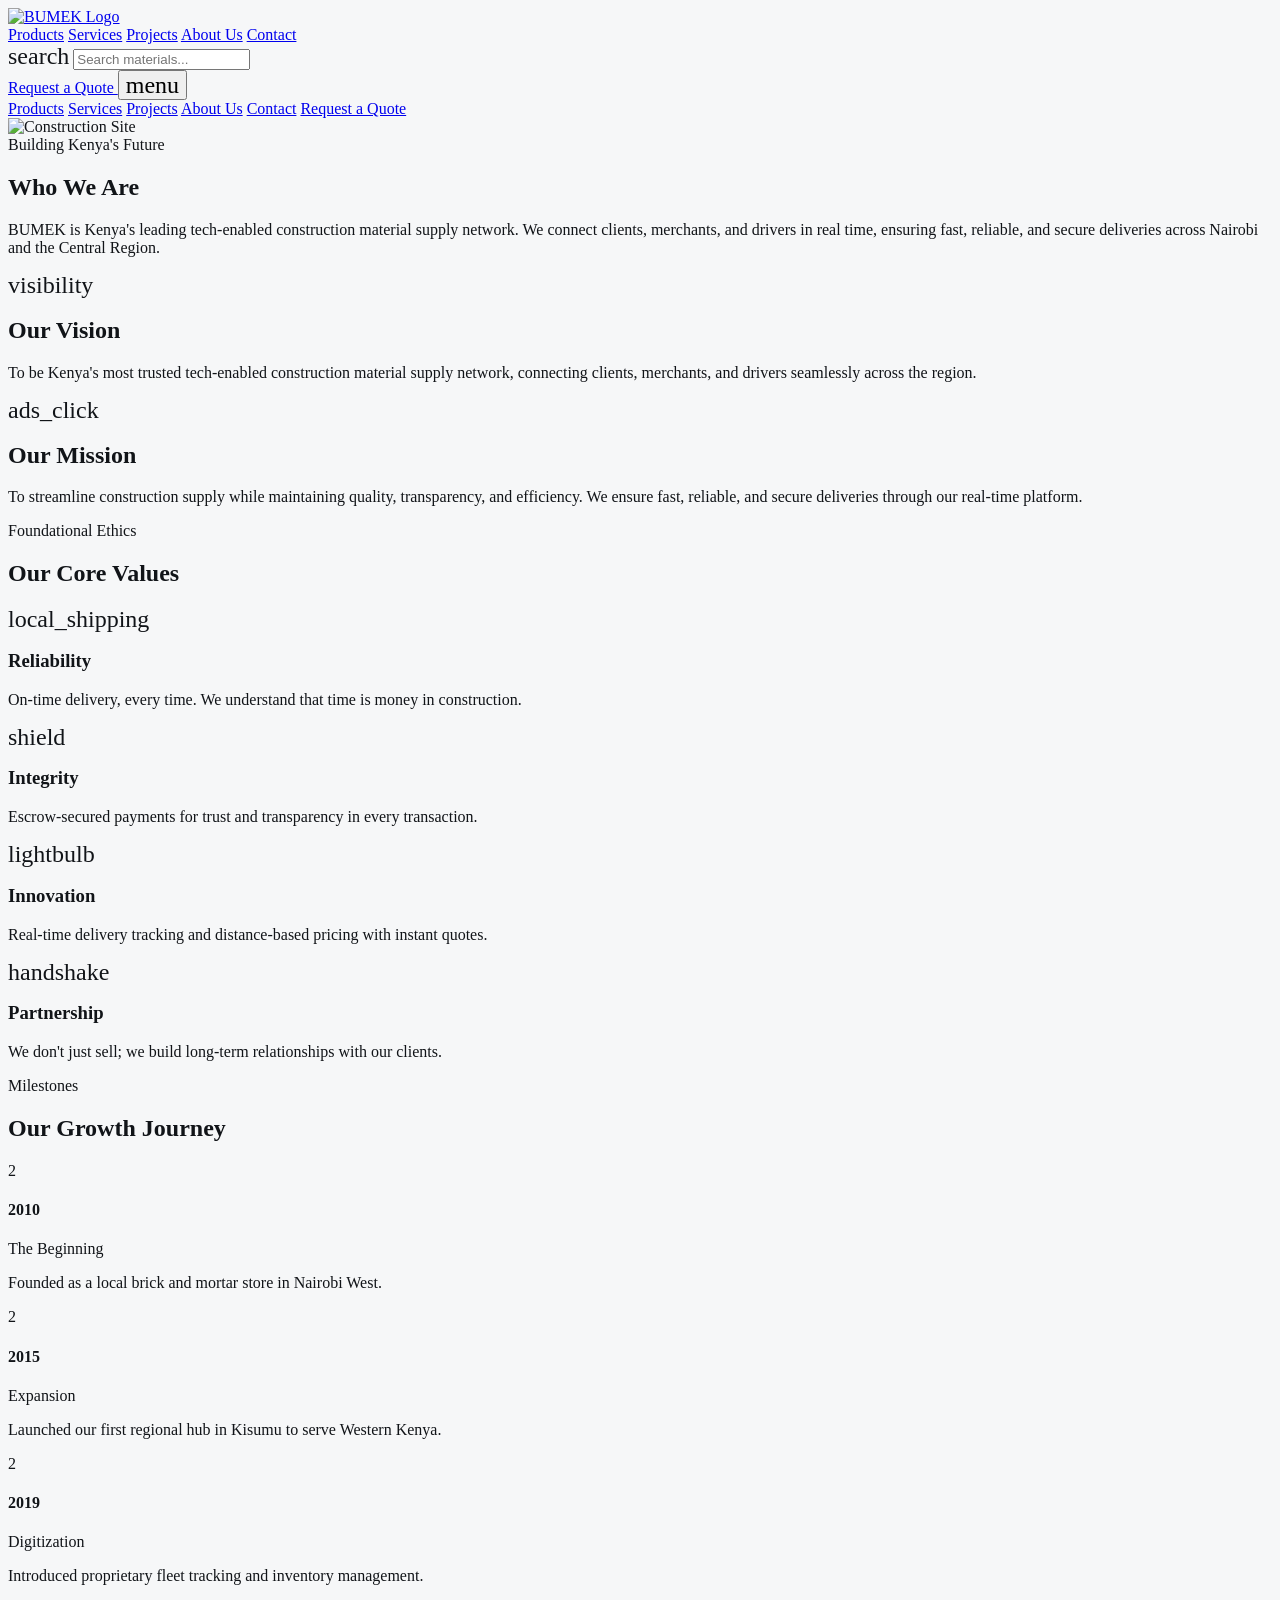
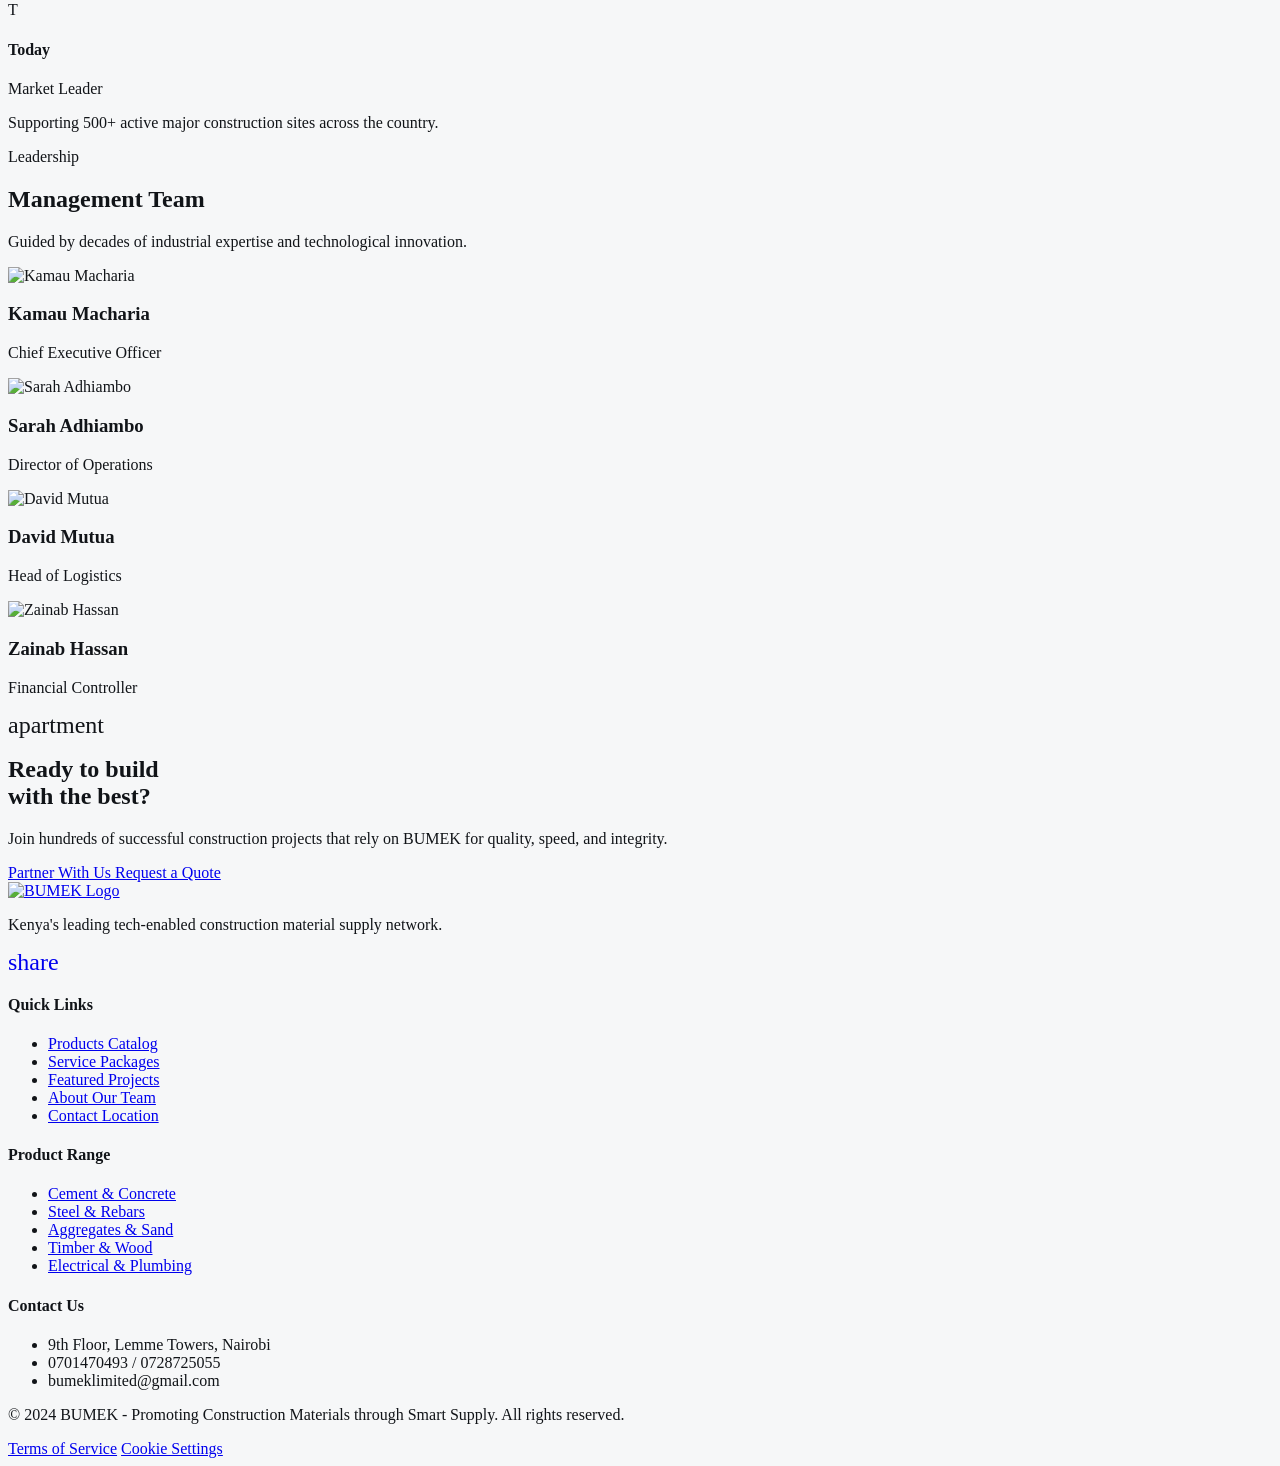
==== about.html @ 38a897b5 "Initial commit for BUMEK pure HTML refactor" ====
<!DOCTYPE html>
<html lang="en" class="scroll-smooth">
<head>
    <meta charset="UTF-8">
    <meta name="viewport" content="width=device-width, initial-scale=1.0">
    <title>About Us - BUMEK</title>
    <link rel="icon" type="image/png" href="/favicon.png">
    <link rel="preconnect" href="https://fonts.googleapis.com">
    <link rel="preconnect" href="https://fonts.gstatic.com" crossorigin>
    <link href="https://fonts.googleapis.com/css2?family=Manrope:wght@200..800&display=swap" rel="stylesheet">
    <link rel="stylesheet" href="/css/globals.css">
</head>
<body class="font-display antialiased overflow-x-hidden">
    <div id="navbar-container"></div>

    <main class="flex-1">
        <!-- HERO SECTION -->
        <section class="w-full bg-white dark:bg-slate-900 border-b border-slate-100">
            <div class="max-w-[1200px] mx-auto px-6 md:px-10 py-10 md:py-16">
                <div class="relative w-full aspect-[21/9] rounded-[32px] overflow-hidden shadow-2xl group border border-slate-100 observe-animate">
                    <div class="absolute inset-0 bg-gradient-to-r from-slate-900/80 via-slate-900/40 to-transparent z-10"></div>
                    <img
                        src="https://lh3.googleusercontent.com/aida-public/[base64]"
                        alt="Construction Site"
                        class="absolute inset-0 w-full h-full object-cover transition-transform duration-700 group-hover:scale-105"
                    />
                    <div class="relative z-20 h-full flex flex-col justify-center px-8 md:px-16 max-w-2xl text-white">
                        <span class="bg-accent-red text-[10px] uppercase tracking-widest font-black px-4 py-1.5 rounded-full mb-6 w-fit shadow-lg shadow-accent-red/20">
                            Building Kenya's Future
                        </span>
                        <h1 class="text-4xl md:text-7xl font-black leading-[0.9] tracking-tight mb-6">
                            Who We <span class="text-primary italic">Are</span>
                        </h1>
                        <p class="text-lg md:text-xl font-medium leading-relaxed opacity-95 text-slate-100">
                            BUMEK is Kenya's leading tech-enabled construction material supply network. We connect clients, merchants, and drivers in real time, ensuring fast, reliable, and secure deliveries across Nairobi and the Central Region.
                        </p>
                    </div>
                </div>
            </div>
        </section>

        <!-- VISION & MISSION -->
        <section class="max-w-[1200px] mx-auto w-full px-6 md:px-10 py-20">
            <div class="grid md:grid-cols-2 gap-10">
                <div class="group p-10 rounded-[40px] border border-slate-100 bg-white shadow-sm hover:shadow-2xl hover:border-primary/20 transition-all duration-500 observe-animate">
                    <div class="w-16 h-16 rounded-3xl bg-primary/10 flex items-center justify-center text-primary mb-8 group-hover:bg-primary group-hover:text-white group-hover:scale-110 transition-all shadow-sm">
                        <span class="material-symbols-outlined text-3xl">visibility</span>
                    </div>
                    <h2 class="text-3xl font-black mb-6 tracking-tight">Our Vision</h2>
                    <p class="text-slate-600 font-medium text-lg leading-relaxed">
                        To be Kenya's most trusted tech-enabled construction material supply network, connecting clients, merchants, and drivers seamlessly across the region.
                    </p>
                </div>
                <div class="group p-10 rounded-[40px] border border-slate-100 bg-white shadow-sm hover:shadow-2xl hover:border-primary/20 transition-all duration-500 observe-animate" style="transition-delay: 100ms;">
                    <div class="w-16 h-16 rounded-3xl bg-primary/10 flex items-center justify-center text-primary mb-8 group-hover:bg-primary group-hover:text-white group-hover:scale-110 transition-all shadow-sm">
                        <span class="material-symbols-outlined text-3xl">ads_click</span>
                    </div>
                    <h2 class="text-3xl font-black mb-6 tracking-tight">Our Mission</h2>
                    <p class="text-slate-600 font-medium text-lg leading-relaxed">
                        To streamline construction supply while maintaining quality, transparency, and efficiency. We ensure fast, reliable, and secure deliveries through our real-time platform.
                    </p>
                </div>
            </div>
        </section>

        <!-- CORE VALUES -->
        <section class="bg-slate-50 py-24">
            <div class="max-w-[1200px] mx-auto px-6 md:px-10">
                <div class="text-center mb-16 observe-animate">
                    <span class="text-accent-red text-xs font-black uppercase tracking-[0.3em] mb-4 block">Foundational Ethics</span>
                    <h2 class="text-4xl md:text-5xl font-black tracking-tight mb-4">Our Core Values</h2>
                    <div class="h-1.5 w-24 bg-primary mx-auto rounded-full"></div>
                </div>
                <div class="grid grid-cols-1 sm:grid-cols-2 lg:grid-cols-4 gap-8">
                    <div class="bg-white p-8 rounded-[32px] text-center shadow-sm border border-slate-100 hover:scale-105 transition-all duration-300 observe-animate">
                        <div class="w-16 h-16 bg-slate-50 rounded-2xl flex items-center justify-center text-primary mx-auto mb-6 shadow-inner">
                            <span class="material-symbols-outlined text-4xl">local_shipping</span>
                        </div>
                        <h3 class="font-black text-xl mb-3">Reliability</h3>
                        <p class="text-sm text-slate-500 font-medium leading-relaxed">On-time delivery, every time. We understand that time is money in construction.</p>
                    </div>
                    <div class="bg-white p-8 rounded-[32px] text-center shadow-sm border border-slate-100 hover:scale-105 transition-all duration-300 observe-animate" style="transition-delay: 100ms;">
                        <div class="w-16 h-16 bg-slate-50 rounded-2xl flex items-center justify-center text-primary mx-auto mb-6 shadow-inner">
                            <span class="material-symbols-outlined text-4xl">shield</span>
                        </div>
                        <h3 class="font-black text-xl mb-3">Integrity</h3>
                        <p class="text-sm text-slate-500 font-medium leading-relaxed">Escrow-secured payments for trust and transparency in every transaction.</p>
                    </div>
                    <div class="bg-white p-8 rounded-[32px] text-center shadow-sm border border-slate-100 hover:scale-105 transition-all duration-300 observe-animate" style="transition-delay: 200ms;">
                        <div class="w-16 h-16 bg-slate-50 rounded-2xl flex items-center justify-center text-primary mx-auto mb-6 shadow-inner">
                            <span class="material-symbols-outlined text-4xl">lightbulb</span>
                        </div>
                        <h3 class="font-black text-xl mb-3">Innovation</h3>
                        <p class="text-sm text-slate-500 font-medium leading-relaxed">Real-time delivery tracking and distance-based pricing with instant quotes.</p>
                    </div>
                    <div class="bg-white p-8 rounded-[32px] text-center shadow-sm border border-slate-100 hover:scale-105 transition-all duration-300 observe-animate" style="transition-delay: 300ms;">
                        <div class="w-16 h-16 bg-slate-50 rounded-2xl flex items-center justify-center text-primary mx-auto mb-6 shadow-inner">
                            <span class="material-symbols-outlined text-4xl">handshake</span>
                        </div>
                        <h3 class="font-black text-xl mb-3">Partnership</h3>
                        <p class="text-sm text-slate-500 font-medium leading-relaxed">We don't just sell; we build long-term relationships with our clients.</p>
                    </div>
                </div>
            </div>
        </section>

        <!-- TIMELINE -->
        <section class="py-24 bg-white overflow-hidden">
            <div class="max-w-[1200px] mx-auto px-6 md:px-10">
                <div class="mb-16 observe-animate">
                    <span class="text-primary text-xs font-black uppercase tracking-[0.3em] mb-4 block">Milestones</span>
                    <h2 class="text-4xl md:text-5xl font-black tracking-tight">Our Growth Journey</h2>
                </div>
                <div class="relative observe-animate">
                    <div class="absolute top-[34px] left-0 w-full h-[2px] bg-slate-100 hidden md:block"></div>
                    <div class="grid grid-cols-1 md:grid-cols-4 gap-12">
                        <div class="relative group">
                            <div class="w-16 h-16 rounded-3xl mx-auto mb-8 flex items-center justify-center transition-all duration-500 border-4 border-white shadow-xl relative z-10 bg-white text-primary border-slate-50">
                                <span class="font-black text-xl">2</span>
                            </div>
                            <div class="text-center group-hover:-translate-y-2 transition-transform duration-300">
                                <h4 class="text-2xl font-black mb-2 text-primary">2010</h4>
                                <p class="font-black text-slate-800 mb-2 uppercase tracking-wide text-xs">The Beginning</p>
                                <p class="text-sm text-slate-500 font-medium leading-relaxed">Founded as a local brick and mortar store in Nairobi West.</p>
                            </div>
                        </div>
                        <div class="relative group">
                            <div class="w-16 h-16 rounded-3xl mx-auto mb-8 flex items-center justify-center transition-all duration-500 border-4 border-white shadow-xl relative z-10 bg-white text-primary border-slate-50">
                                <span class="font-black text-xl">2</span>
                            </div>
                            <div class="text-center group-hover:-translate-y-2 transition-transform duration-300">
                                <h4 class="text-2xl font-black mb-2 text-primary">2015</h4>
                                <p class="font-black text-slate-800 mb-2 uppercase tracking-wide text-xs">Expansion</p>
                                <p class="text-sm text-slate-500 font-medium leading-relaxed">Launched our first regional hub in Kisumu to serve Western Kenya.</p>
                            </div>
                        </div>
                        <div class="relative group">
                            <div class="w-16 h-16 rounded-3xl mx-auto mb-8 flex items-center justify-center transition-all duration-500 border-4 border-white shadow-xl relative z-10 bg-white text-primary border-slate-50">
                                <span class="font-black text-xl">2</span>
                            </div>
                            <div class="text-center group-hover:-translate-y-2 transition-transform duration-300">
                                <h4 class="text-2xl font-black mb-2 text-primary">2019</h4>
                                <p class="font-black text-slate-800 mb-2 uppercase tracking-wide text-xs">Digitization</p>
                                <p class="text-sm text-slate-500 font-medium leading-relaxed">Introduced proprietary fleet tracking and inventory management.</p>
                            </div>
                        </div>
                        <div class="relative group">
                            <div class="w-16 h-16 rounded-3xl mx-auto mb-8 flex items-center justify-center transition-all duration-500 border-4 border-white shadow-xl relative z-10 bg-accent-red text-white scale-110">
                                <span class="font-black text-xl">T</span>
                            </div>
                            <div class="text-center group-hover:-translate-y-2 transition-transform duration-300">
                                <h4 class="text-2xl font-black mb-2 text-accent-red">Today</h4>
                                <p class="font-black text-slate-800 mb-2 uppercase tracking-wide text-xs">Market Leader</p>
                                <p class="text-sm text-slate-500 font-medium leading-relaxed">Supporting 500+ active major construction sites across the country.</p>
                            </div>
                        </div>
                    </div>
                </div>
            </div>
        </section>

        <!-- MANAGEMENT TEAM -->
        <section class="bg-slate-50 py-24">
            <div class="max-w-[1200px] mx-auto px-6 md:px-10">
                <div class="text-center md:text-left mb-16 observe-animate">
                    <span class="text-accent-red text-xs font-black uppercase tracking-[0.3em] mb-4 block">Leadership</span>
                    <h2 class="text-4xl md:text-5xl font-black tracking-tight mb-4">Management Team</h2>
                    <p class="text-slate-500 font-medium text-lg max-w-xl">Guided by decades of industrial expertise and technological innovation.</p>
                </div>
                <div class="grid grid-cols-1 sm:grid-cols-2 lg:grid-cols-4 gap-10">
                    <div class="group observe-animate">
                        <div class="relative aspect-square rounded-[40px] overflow-hidden mb-6 bg-slate-200 shadow-xl shadow-slate-200/50">
                            <img alt="Kamau Macharia" src="https://lh3.googleusercontent.com/aida-public/[base64]" class="absolute inset-0 w-full h-full object-cover transition-transform duration-700 group-hover:scale-110" />
                        </div>
                        <h3 class="text-xl font-black mb-1">Kamau Macharia</h3>
                        <p class="text-primary text-sm font-black uppercase tracking-widest">Chief Executive Officer</p>
                    </div>
                    <div class="group observe-animate" style="transition-delay: 100ms;">
                        <div class="relative aspect-square rounded-[40px] overflow-hidden mb-6 bg-slate-200 shadow-xl shadow-slate-200/50">
                            <img alt="Sarah Adhiambo" src="https://lh3.googleusercontent.com/aida-public/[base64]" class="absolute inset-0 w-full h-full object-cover transition-transform duration-700 group-hover:scale-110" />
                        </div>
                        <h3 class="text-xl font-black mb-1">Sarah Adhiambo</h3>
                        <p class="text-primary text-sm font-black uppercase tracking-widest">Director of Operations</p>
                    </div>
                    <div class="group observe-animate" style="transition-delay: 200ms;">
                        <div class="relative aspect-square rounded-[40px] overflow-hidden mb-6 bg-slate-200 shadow-xl shadow-slate-200/50">
                            <img alt="David Mutua" src="https://lh3.googleusercontent.com/aida-public/[base64]" class="absolute inset-0 w-full h-full object-cover transition-transform duration-700 group-hover:scale-110" />
                        </div>
                        <h3 class="text-xl font-black mb-1">David Mutua</h3>
                        <p class="text-primary text-sm font-black uppercase tracking-widest">Head of Logistics</p>
                    </div>
                    <div class="group observe-animate" style="transition-delay: 300ms;">
                        <div class="relative aspect-square rounded-[40px] overflow-hidden mb-6 bg-slate-200 shadow-xl shadow-slate-200/50">
                            <img alt="Zainab Hassan" src="https://lh3.googleusercontent.com/aida-public/[base64]" class="absolute inset-0 w-full h-full object-cover transition-transform duration-700 group-hover:scale-110" />
                        </div>
                        <h3 class="text-xl font-black mb-1">Zainab Hassan</h3>
                        <p class="text-primary text-sm font-black uppercase tracking-widest">Financial Controller</p>
                    </div>
                </div>
            </div>
        </section>

        <!-- CTA SECTION -->
        <section class="py-24 px-6 relative observe-animate">
            <div class="max-w-[1000px] mx-auto bg-primary rounded-[48px] p-12 md:p-20 text-center text-white relative overflow-hidden shadow-2xl shadow-primary/30">
                <div class="absolute top-0 right-0 p-4 opacity-10">
                    <span class="material-symbols-outlined text-[200px] -rotate-12 translate-x-20">apartment</span>
                </div>
                <h2 class="text-4xl md:text-6xl font-black mb-8 relative z-10 leading-[0.9]">Ready to build <br /><span class="italic opacity-80">with the best?</span></h2>
                <p class="text-xl opacity-90 mb-12 max-w-2xl mx-auto relative z-10 font-medium">Join hundreds of successful construction projects that rely on BUMEK for quality, speed, and integrity.</p>
                <div class="flex flex-col sm:flex-row gap-6 justify-center relative z-10">
                    <a href="/contact.html" class="bg-white text-primary hover:bg-slate-50 px-12 py-5 rounded-2xl font-black uppercase tracking-widest text-sm transition-all shadow-xl hover:scale-105 active:scale-95">
                        Partner With Us
                    </a>
                    <a href="/quote.html" class="bg-primary/50 border-2 border-white/30 hover:bg-white hover:text-primary px-12 py-5 rounded-2xl font-black uppercase tracking-widest text-sm transition-all hover:scale-105 active:scale-95">
                        Request a Quote
                    </a>
                </div>
            </div>
        </section>
    </main>

    <div id="footer-container"></div>

    <script src="https://cdn.jsdelivr.net/npm/@supabase/supabase-js@2"></script>
    <script src="/js/supabase-config.js"></script>
    <script src="/js/components.js"></script>
    <script>
      document.addEventListener("DOMContentLoaded", () => {
          const observer = new IntersectionObserver((entries) => {
              entries.forEach(e => {
                  if(e.isIntersecting) {
                      e.target.classList.add("in-view");
                  }
              });
          }, { threshold: 0.1 });
          document.querySelectorAll('.observe-animate').forEach(el => observer.observe(el));
      });
    </script>
</body>
</html>
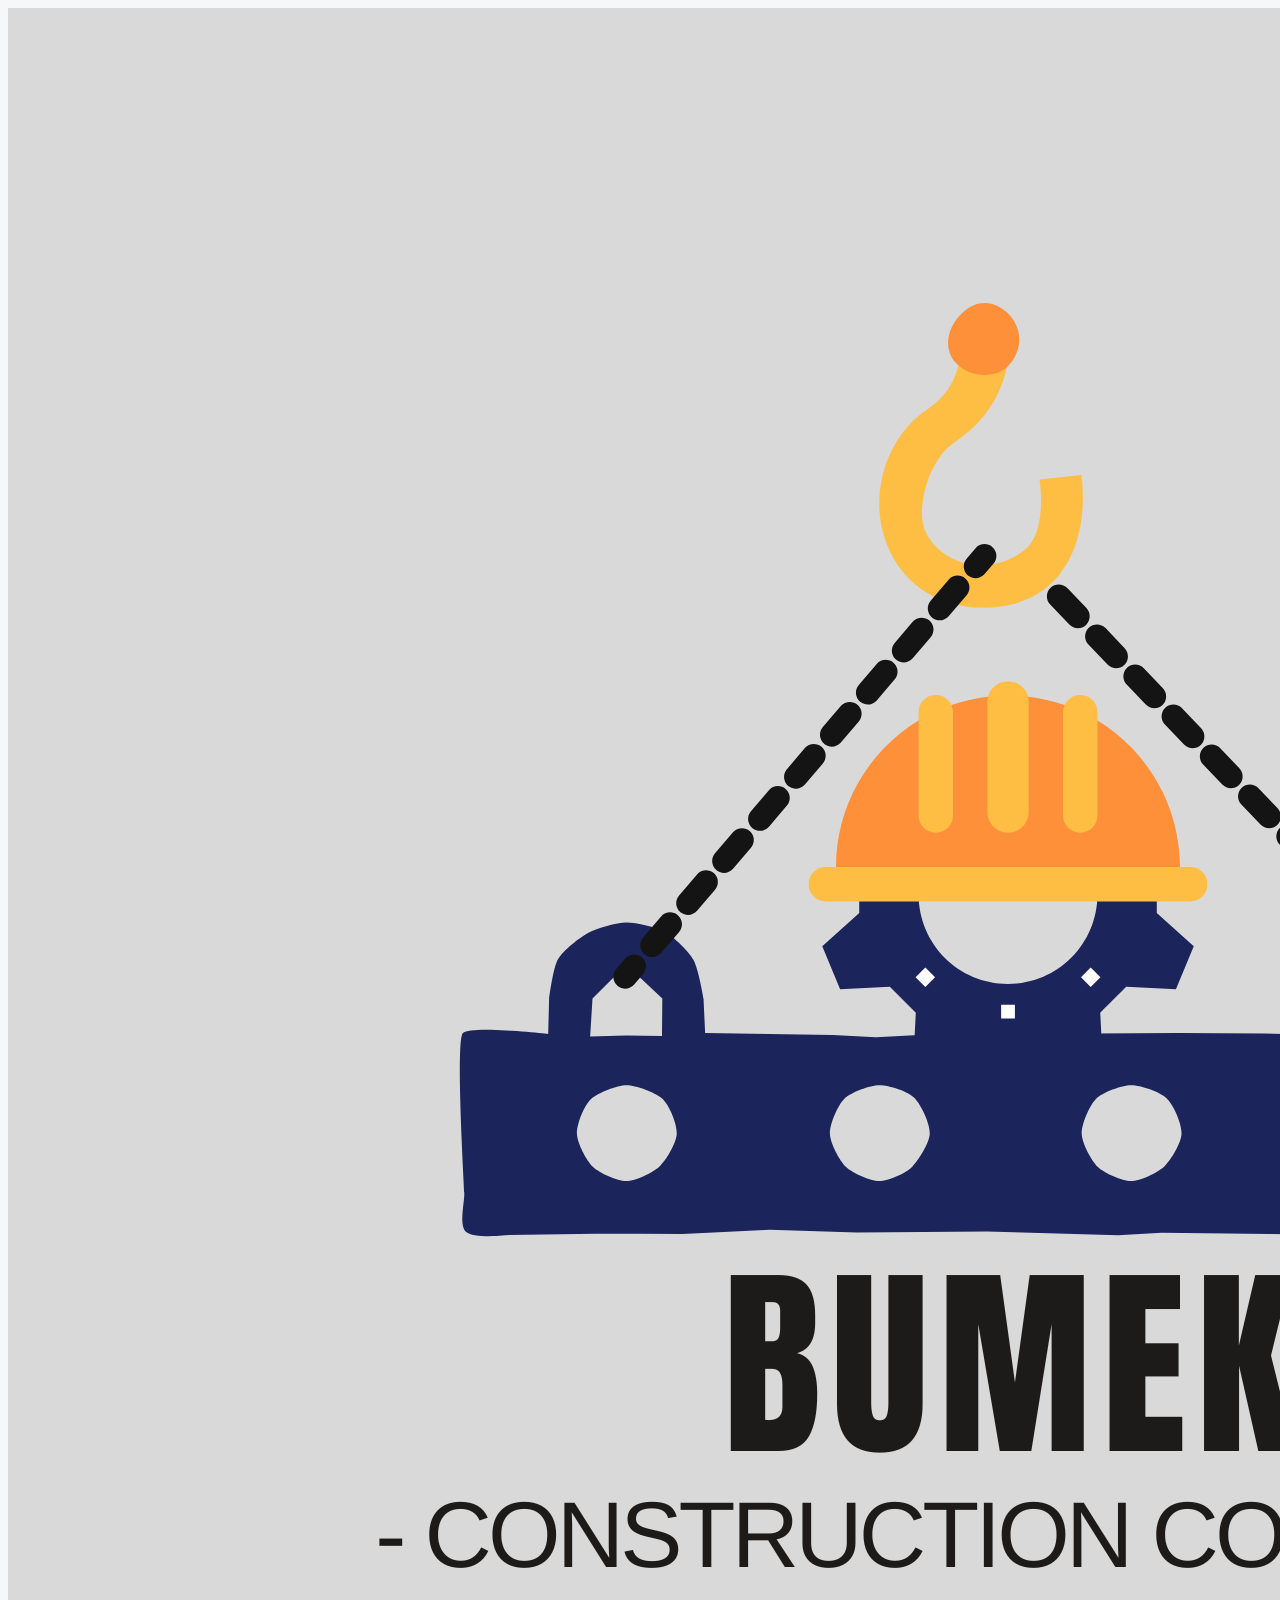
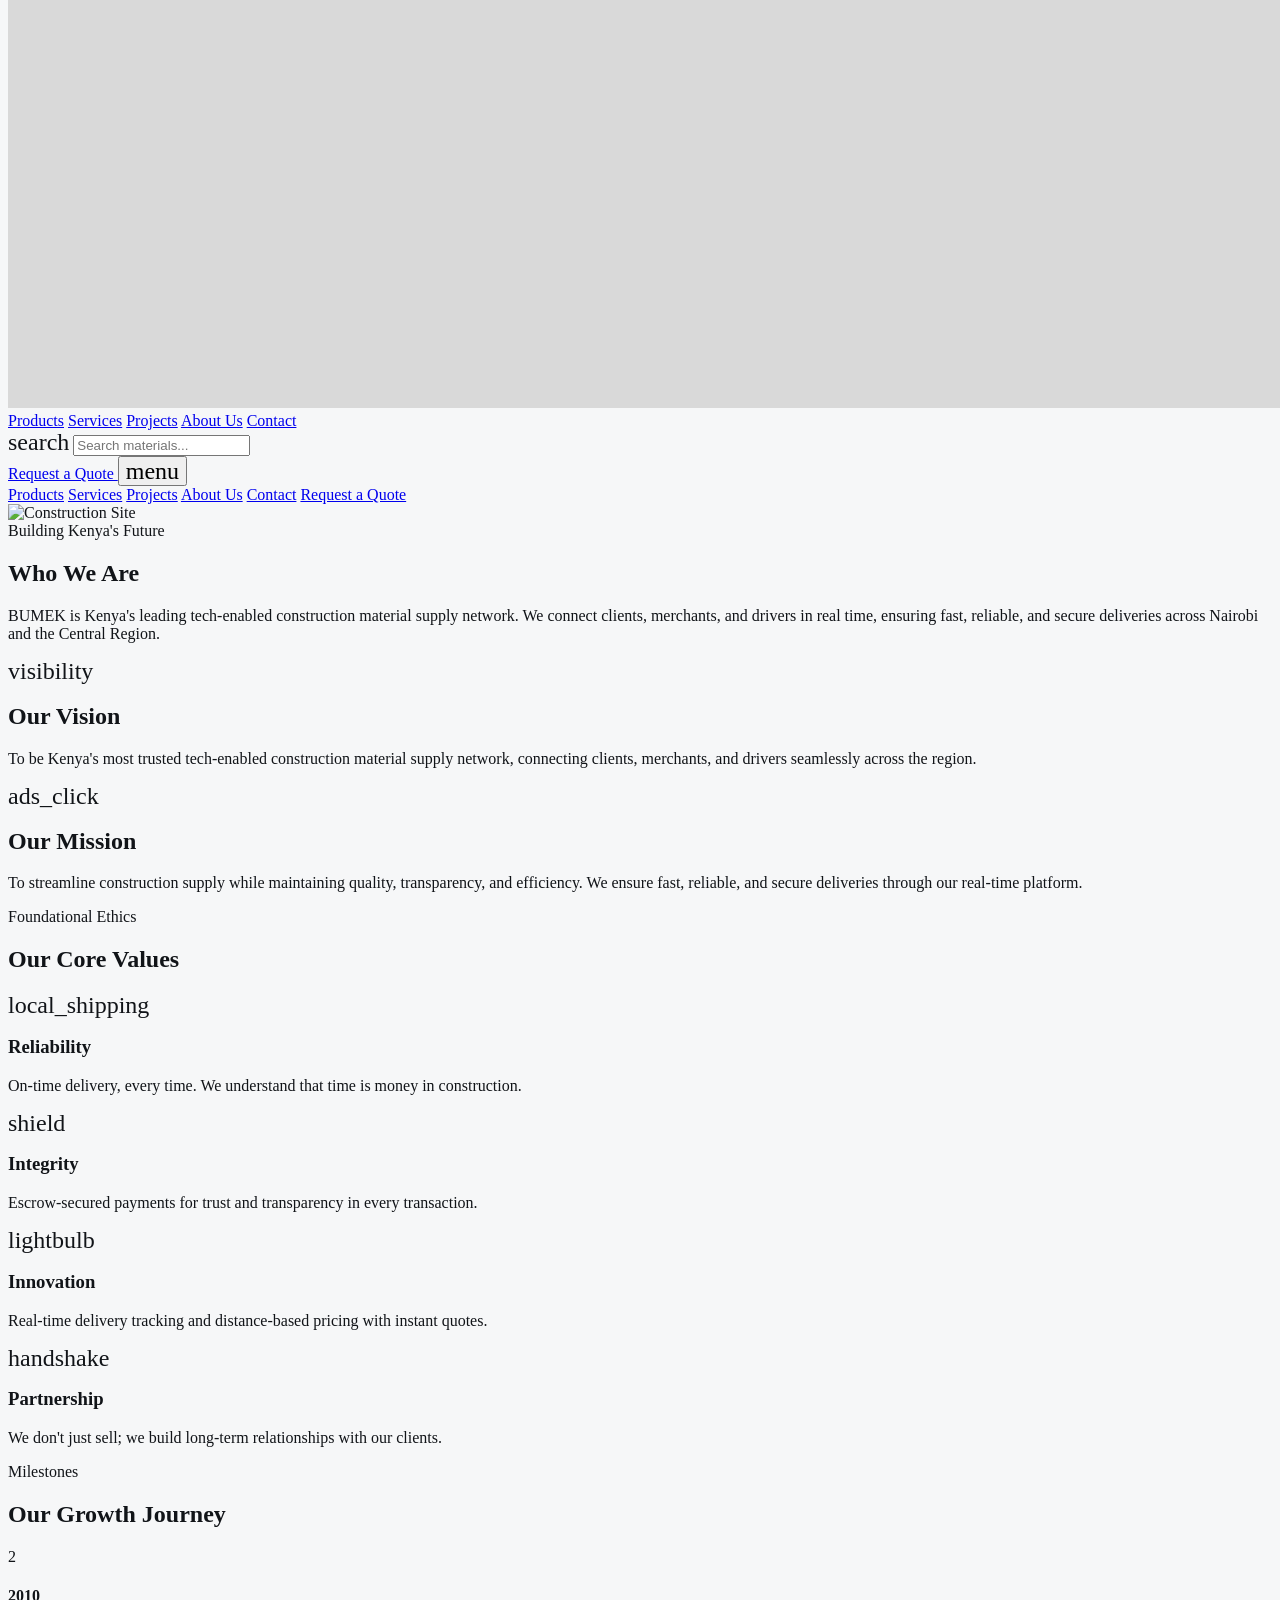
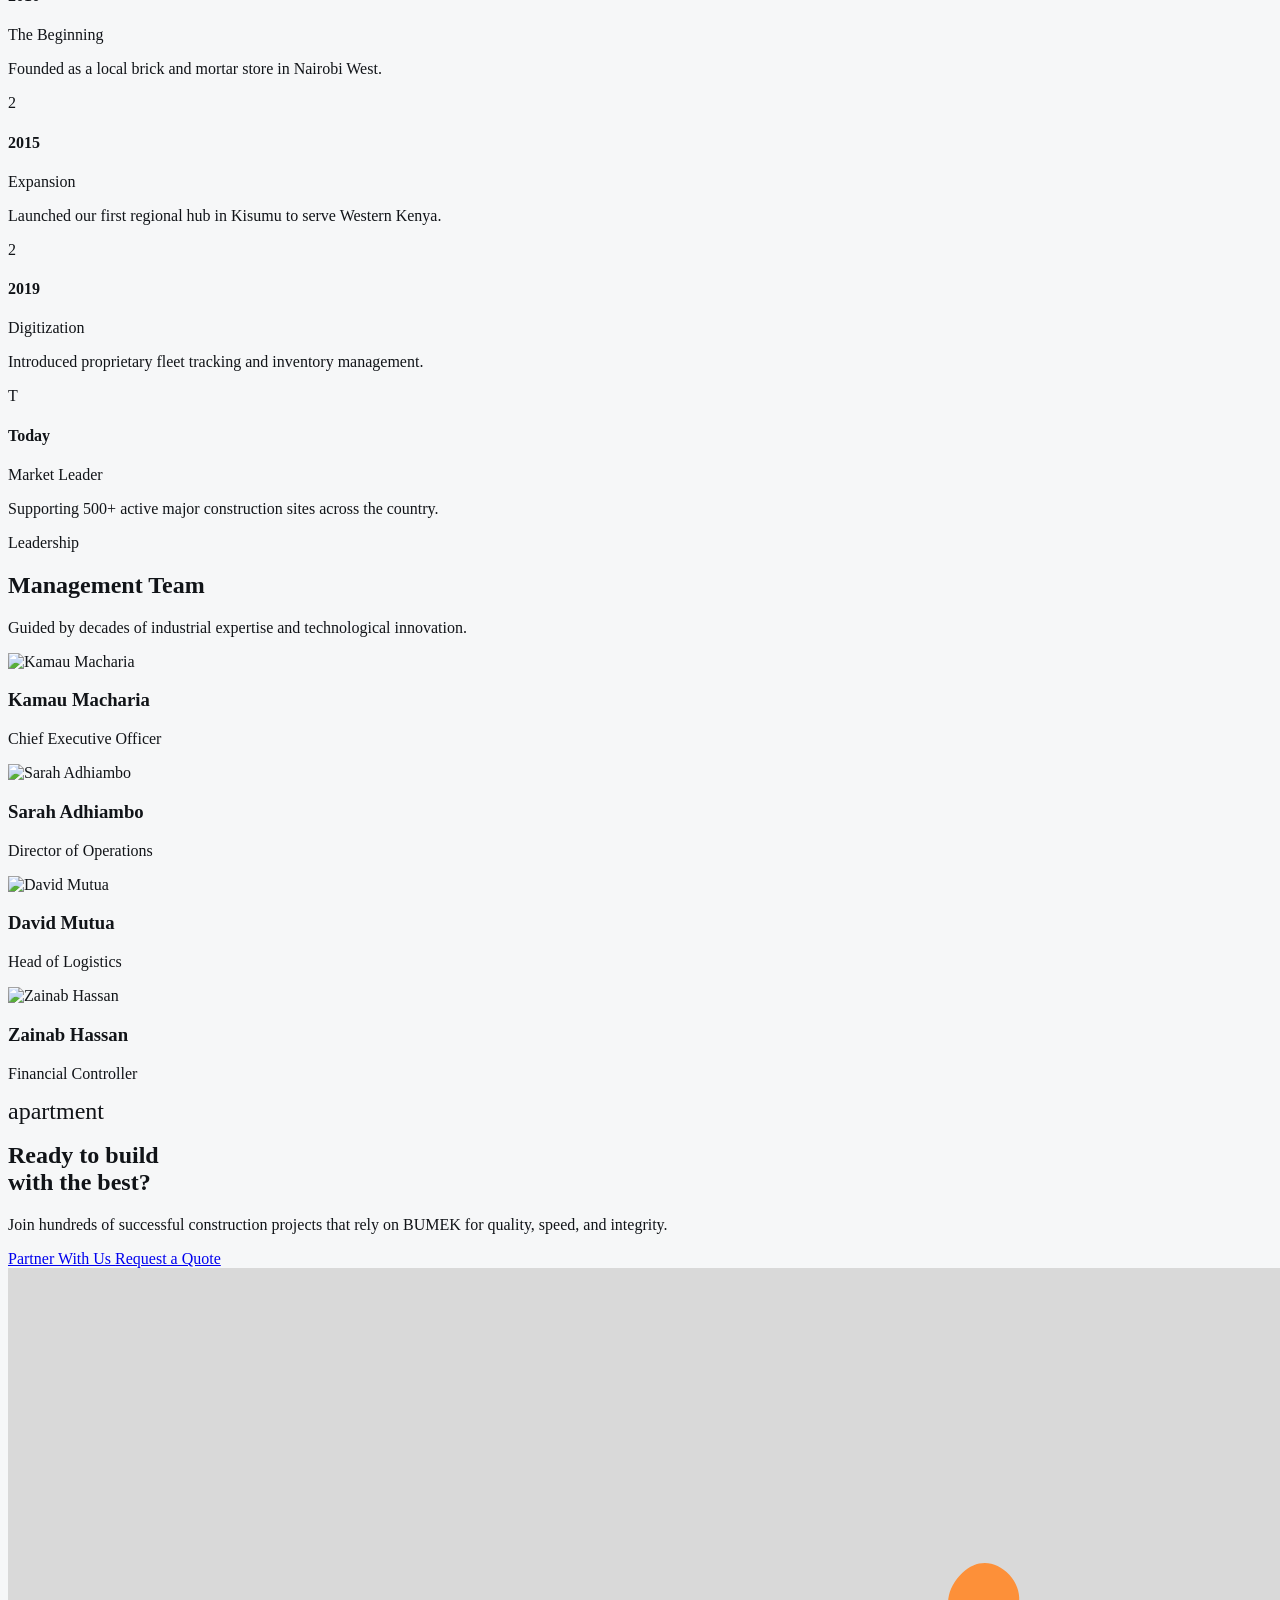
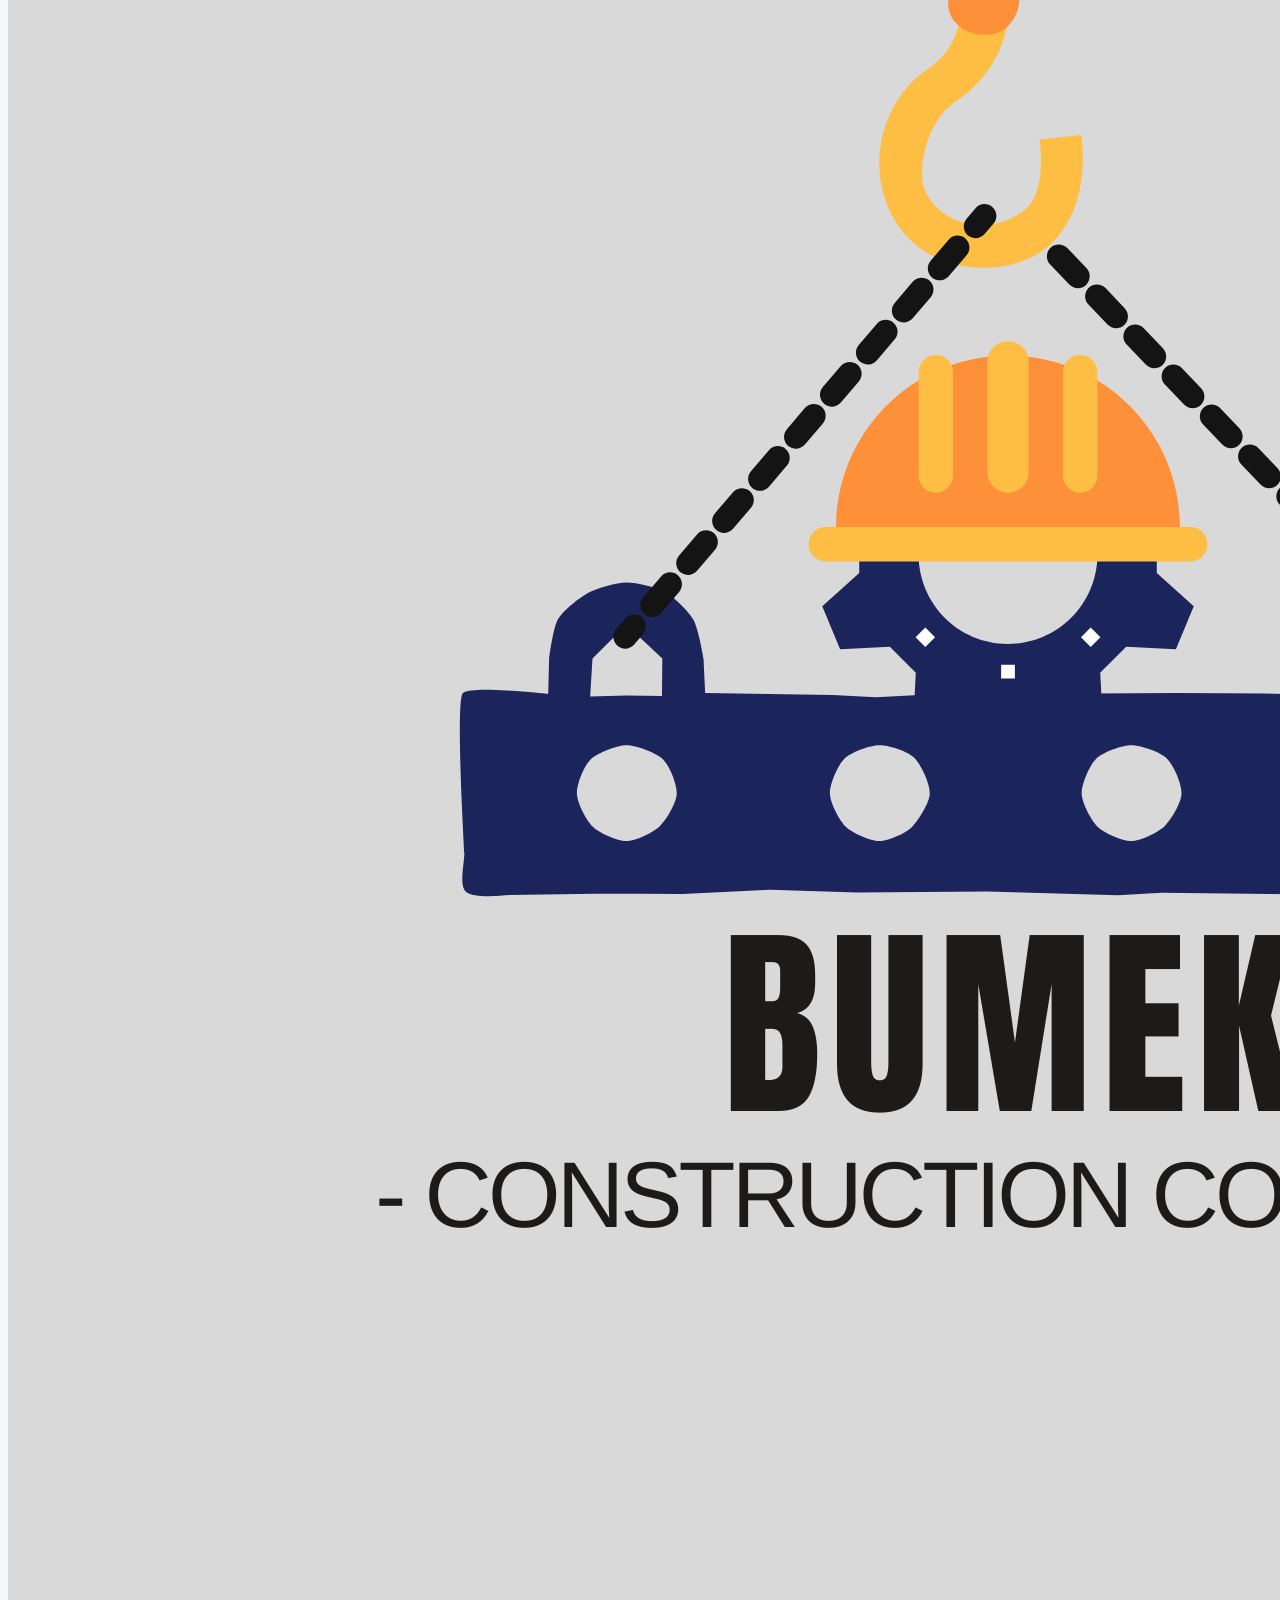
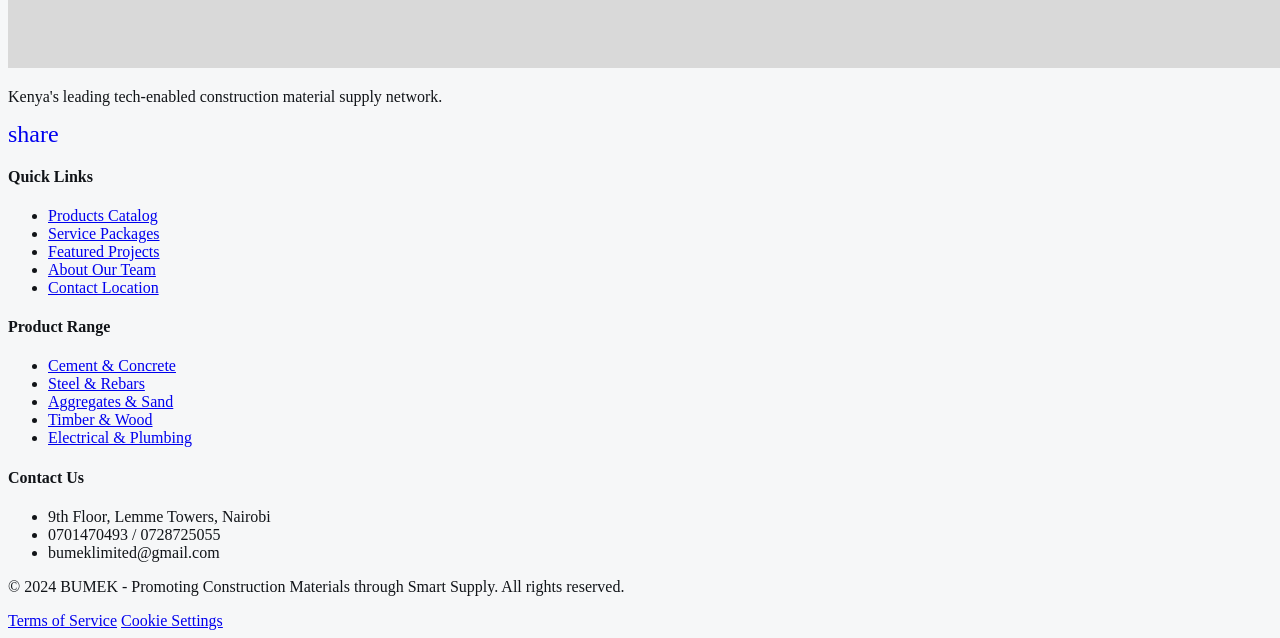
==== commit 3690c4ba: "Fix Tailwind CSS loading and repair HTML file corruption" ====
--- a/about.html
+++ b/about.html
@@ -8,6 +8,10 @@
     <link rel="preconnect" href="https://fonts.googleapis.com">
     <link rel="preconnect" href="https://fonts.gstatic.com" crossorigin>
     <link href="https://fonts.googleapis.com/css2?family=Manrope:wght@200..800&display=swap" rel="stylesheet">
+    <!-- Tailwind via Script -->
+    <script src="https://unpkg.com/@tailwindcss/browser@4"></script>
+    
+    <!-- Global CSS -->
     <link rel="stylesheet" href="/css/globals.css">
 </head>
 <body class="font-display antialiased overflow-x-hidden">
--- a/css/globals.css
+++ b/css/globals.css
@@ -0,0 +1,88 @@
+
+@theme {
+  --color-primary: #137fec;
+  --color-accent-red: #e11d48;
+  --color-accent-red-hover: #be123c;
+  --color-background-light: #f6f7f8;
+  --color-background-dark: #101922;
+
+  --font-display: "Manrope", sans-serif;
+}
+
+@layer base {
+  @font-face {
+    font-family: 'Material Symbols Outlined';
+    font-style: normal;
+    src: url(https://fonts.gstatic.com/s/materialsymbolsoutlined/v161/kJV7BzY7gD8Y40U3G4M4DcN3L_uJW06UeD-H.woff2) format('woff2');
+  }
+
+  .material-symbols-outlined {
+    font-family: 'Material Symbols Outlined';
+    font-weight: normal;
+    font-style: normal;
+    font-size: 24px;
+    line-height: 1;
+    letter-spacing: normal;
+    text-transform: none;
+    display: inline-block;
+    white-space: nowrap;
+    word-wrap: normal;
+    direction: ltr;
+    -webkit-font-smoothing: antialiased;
+    font-variation-settings: 'FILL' 0, 'wght' 400, 'GRAD' 0, 'opsz' 24;
+  }
+}
+
+:root {
+  --background: #f6f7f8;
+  --foreground: #111418;
+}
+
+body {
+  background-color: var(--background);
+  color: var(--foreground);
+  font-family: var(--font-display);
+  transition: background-color 0.3s ease, color 0.3s ease;
+  scroll-behavior: smooth;
+}
+
+/* Animations replacements for Framer Motion */
+.fade-in {
+  opacity: 0;
+  animation: fadeIn 0.8s ease-out forwards;
+}
+
+.slide-in-from-bottom {
+  transform: translateY(20px);
+  animation: slideInBottom 0.8s ease-out forwards;
+}
+
+@keyframes fadeIn {
+  to { opacity: 1; }
+}
+
+@keyframes slideInBottom {
+  to {
+    opacity: 1;
+    transform: translateY(0);
+  }
+}
+
+/* Intersection Observer utilities for scroll animations */
+.observe-animate {
+  opacity: 0;
+  transform: translateY(30px);
+  transition: opacity 0.8s ease-out, transform 0.8s ease-out;
+}
+.observe-animate.in-view {
+  opacity: 1;
+  transform: translateY(0);
+}
+
+.no-scrollbar::-webkit-scrollbar {
+    display: none;
+}
+.no-scrollbar {
+    -ms-overflow-style: none;
+    scrollbar-width: none;
+}
